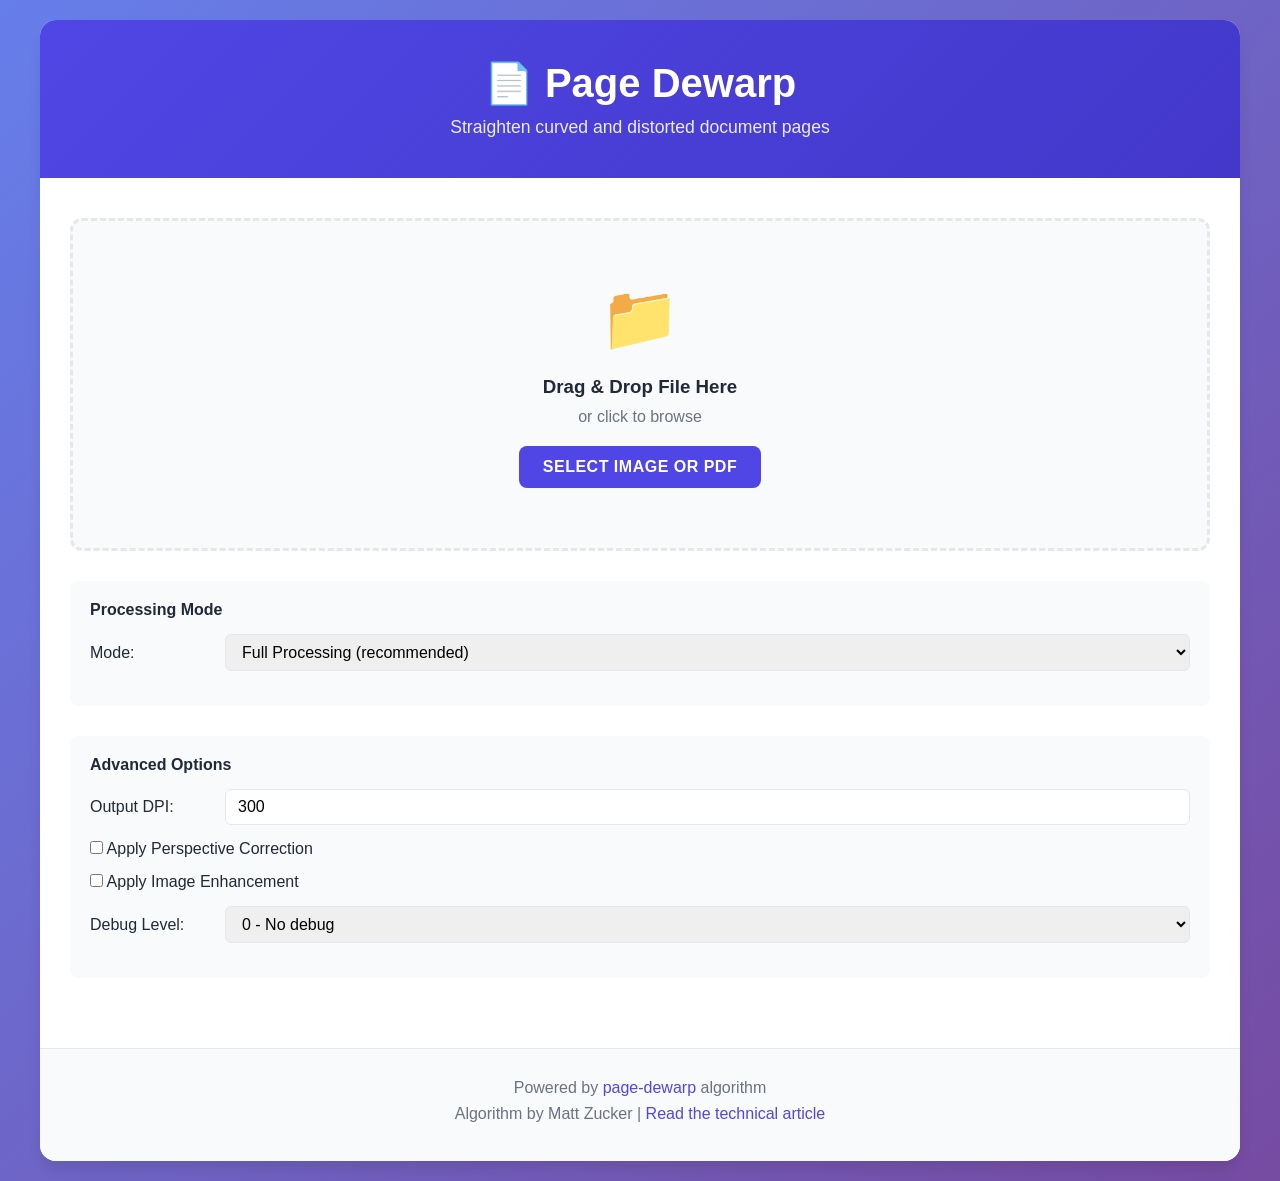
==== frontend/index.html @ a6ec25a1 "feat: add PDF file support - Add PDFConverter module using PyMuPDF for PDF to image conversion - Sup" ====
<!DOCTYPE html>
<html lang="en">
<head>
    <meta charset="UTF-8">
    <meta name="viewport" content="width=device-width, initial-scale=1.0">
    <title>Page Dewarp - Fix Curved Documents</title>
    <link rel="stylesheet" href="style.css">
</head>
<body>
    <div class="container">
        <header>
            <h1>📄 Page Dewarp</h1>
            <p class="subtitle">Straighten curved and distorted document pages</p>
        </header>

        <main>
            <!-- Upload Section -->
            <section class="upload-section">
                <div class="upload-area" id="uploadArea">
                    <div class="upload-icon">📁</div>
                    <h3>Drag & Drop File Here</h3>
                    <p>or click to browse</p>
                    <input type="file" id="fileInput" accept="image/*,application/pdf,.pdf" hidden>
                    <button class="btn btn-primary" onclick="document.getElementById('fileInput').click()">
                        Select Image or PDF
                    </button>
                </div>

                <!-- Processing Mode -->
                <div class="options">
                    <h4>Processing Mode</h4>
                    <div class="option-group">
                        <label for="processingMode">Mode:</label>
                        <select id="processingMode">
                            <option value="dewarp">Dewarp Only (curve correction)</option>
                            <option value="deskew">Deskew Only (tilt correction)</option>
                            <option value="full" selected>Full Processing (recommended)</option>
                        </select>
                    </div>
                </div>

                <!-- Advanced Options -->
                <div class="options">
                    <h4>Advanced Options</h4>
                    <div class="option-group">
                        <label for="dpiInput">Output DPI:</label>
                        <input type="number" id="dpiInput" value="300" min="72" max="600" step="1">
                    </div>
                    <div class="option-group">
                        <label>
                            <input type="checkbox" id="applyPerspective">
                            Apply Perspective Correction
                        </label>
                    </div>
                    <div class="option-group">
                        <label>
                            <input type="checkbox" id="applyEnhancement">
                            Apply Image Enhancement
                        </label>
                    </div>
                    <div class="option-group">
                        <label for="debugLevel">Debug Level:</label>
                        <select id="debugLevel">
                            <option value="0">0 - No debug</option>
                            <option value="1">1 - Basic</option>
                            <option value="2">2 - Detailed</option>
                            <option value="3">3 - Full</option>
                        </select>
                    </div>
                </div>
            </section>

            <!-- Processing Status -->
            <section class="status-section" id="statusSection" style="display: none;">
                <div class="status-card">
                    <div class="spinner"></div>
                    <p id="statusMessage">Processing your image...</p>
                    <div class="progress-bar">
                        <div class="progress-fill" id="progressFill"></div>
                    </div>
                </div>
            </section>

            <!-- Results Section -->
            <section class="results-section" id="resultsSection" style="display: none;">
                <h2>Results</h2>

                <div class="comparison">
                    <div class="image-container">
                        <h3>Original</h3>
                        <div class="image-wrapper">
                            <img id="originalImage" alt="Original Image">
                        </div>
                    </div>

                    <div class="arrow">→</div>

                    <div class="image-container">
                        <h3>Dewarped</h3>
                        <div class="image-wrapper">
                            <img id="dewarpedImage" alt="Dewarped Image">
                        </div>
                    </div>
                </div>

                <div class="result-info">
                    <p><strong>Processing Time:</strong> <span id="processingTime">-</span></p>
                    <p><strong>Task ID:</strong> <span id="taskId">-</span></p>
                </div>

                <div class="actions">
                    <button class="btn btn-success" id="downloadBtn">Download Result</button>
                    <button class="btn btn-secondary" id="newImageBtn">Process Another Image</button>
                </div>
            </section>

            <!-- Error Section -->
            <section class="error-section" id="errorSection" style="display: none;">
                <div class="error-card">
                    <h3>⚠️ Error</h3>
                    <p id="errorMessage"></p>
                    <button class="btn btn-secondary" onclick="resetApp()">Try Again</button>
                </div>
            </section>
        </main>

        <footer>
            <p>Powered by <a href="https://github.com/mzucker/page_dewarp" target="_blank">page-dewarp</a> algorithm</p>
            <p>Algorithm by Matt Zucker | <a href="https://mzucker.github.io/2016/08/15/page-dewarping.html" target="_blank">Read the technical article</a></p>
        </footer>
    </div>

    <script src="app.js"></script>
</body>
</html>
---- frontend/style.css ----
/* Global Styles */
* {
    margin: 0;
    padding: 0;
    box-sizing: border-box;
}

:root {
    --primary-color: #4f46e5;
    --primary-dark: #4338ca;
    --success-color: #10b981;
    --error-color: #ef4444;
    --text-color: #1f2937;
    --text-light: #6b7280;
    --border-color: #e5e7eb;
    --bg-light: #f9fafb;
    --shadow: 0 4px 6px -1px rgba(0, 0, 0, 0.1);
    --shadow-lg: 0 10px 15px -3px rgba(0, 0, 0, 0.1);
}

body {
    font-family: -apple-system, BlinkMacSystemFont, 'Segoe UI', Roboto, Oxygen, Ubuntu, Cantarell, sans-serif;
    background: linear-gradient(135deg, #667eea 0%, #764ba2 100%);
    min-height: 100vh;
    padding: 20px;
    color: var(--text-color);
}

.container {
    max-width: 1200px;
    margin: 0 auto;
    background: white;
    border-radius: 16px;
    box-shadow: var(--shadow-lg);
    overflow: hidden;
}

/* Header */
header {
    background: linear-gradient(135deg, var(--primary-color), var(--primary-dark));
    color: white;
    padding: 40px 30px;
    text-align: center;
}

header h1 {
    font-size: 2.5rem;
    margin-bottom: 10px;
    font-weight: 700;
}

.subtitle {
    font-size: 1.1rem;
    opacity: 0.9;
}

/* Main Content */
main {
    padding: 40px 30px;
}

/* Upload Section */
.upload-section {
    margin-bottom: 30px;
}

.upload-area {
    border: 3px dashed var(--border-color);
    border-radius: 12px;
    padding: 60px 20px;
    text-align: center;
    background: var(--bg-light);
    transition: all 0.3s ease;
    cursor: pointer;
}

.upload-area:hover,
.upload-area.drag-over {
    border-color: var(--primary-color);
    background: #eef2ff;
    transform: translateY(-2px);
}

.upload-icon {
    font-size: 4rem;
    margin-bottom: 20px;
}

.upload-area h3 {
    color: var(--text-color);
    margin-bottom: 10px;
}

.upload-area p {
    color: var(--text-light);
    margin-bottom: 20px;
}

/* Options */
.options {
    margin-top: 30px;
    padding: 20px;
    background: var(--bg-light);
    border-radius: 8px;
}

.options h4 {
    margin-bottom: 15px;
    color: var(--text-color);
}

.option-group {
    display: flex;
    align-items: center;
    margin-bottom: 15px;
    gap: 15px;
}

.option-group label {
    min-width: 120px;
    font-weight: 500;
}

.option-group input,
.option-group select {
    flex: 1;
    padding: 8px 12px;
    border: 1px solid var(--border-color);
    border-radius: 6px;
    font-size: 1rem;
}

/* Buttons */
.btn {
    padding: 12px 24px;
    border: none;
    border-radius: 8px;
    font-size: 1rem;
    font-weight: 600;
    cursor: pointer;
    transition: all 0.3s ease;
    text-transform: uppercase;
    letter-spacing: 0.5px;
}

.btn-primary {
    background: var(--primary-color);
    color: white;
}

.btn-primary:hover {
    background: var(--primary-dark);
    transform: translateY(-2px);
    box-shadow: var(--shadow);
}

.btn-success {
    background: var(--success-color);
    color: white;
}

.btn-success:hover {
    background: #059669;
    transform: translateY(-2px);
}

.btn-secondary {
    background: var(--text-light);
    color: white;
}

.btn-secondary:hover {
    background: var(--text-color);
}

/* Status Section */
.status-section {
    text-align: center;
    padding: 40px 20px;
}

.status-card {
    max-width: 400px;
    margin: 0 auto;
}

.spinner {
    width: 60px;
    height: 60px;
    border: 4px solid var(--border-color);
    border-top-color: var(--primary-color);
    border-radius: 50%;
    animation: spin 1s linear infinite;
    margin: 0 auto 20px;
}

@keyframes spin {
    to { transform: rotate(360deg); }
}

#statusMessage {
    font-size: 1.1rem;
    color: var(--text-color);
    margin-bottom: 20px;
}

.progress-bar {
    width: 100%;
    height: 8px;
    background: var(--border-color);
    border-radius: 4px;
    overflow: hidden;
}

.progress-fill {
    height: 100%;
    background: var(--primary-color);
    width: 0%;
    transition: width 0.3s ease;
    animation: progress 2s ease-in-out infinite;
}

@keyframes progress {
    0% { width: 0%; }
    50% { width: 70%; }
    100% { width: 100%; }
}

/* Results Section */
.results-section {
    animation: fadeIn 0.5s ease;
}

@keyframes fadeIn {
    from { opacity: 0; transform: translateY(20px); }
    to { opacity: 1; transform: translateY(0); }
}

.results-section h2 {
    margin-bottom: 30px;
    text-align: center;
    color: var(--text-color);
}

.comparison {
    display: grid;
    grid-template-columns: 1fr auto 1fr;
    gap: 20px;
    align-items: center;
    margin-bottom: 30px;
}

.arrow {
    font-size: 2rem;
    color: var(--primary-color);
    font-weight: bold;
}

.image-container h3 {
    margin-bottom: 15px;
    color: var(--text-color);
    text-align: center;
}

.image-wrapper {
    border: 2px solid var(--border-color);
    border-radius: 8px;
    padding: 10px;
    background: white;
    box-shadow: var(--shadow);
}

.image-wrapper img {
    width: 100%;
    height: auto;
    display: block;
    border-radius: 4px;
}

.result-info {
    background: var(--bg-light);
    padding: 20px;
    border-radius: 8px;
    margin-bottom: 20px;
}

.result-info p {
    margin-bottom: 10px;
}

.actions {
    display: flex;
    gap: 15px;
    justify-content: center;
}

/* Error Section */
.error-section {
    text-align: center;
    padding: 40px 20px;
}

.error-card {
    max-width: 500px;
    margin: 0 auto;
    padding: 30px;
    background: #fef2f2;
    border: 2px solid var(--error-color);
    border-radius: 12px;
}

.error-card h3 {
    color: var(--error-color);
    margin-bottom: 15px;
}

.error-card p {
    color: var(--text-color);
    margin-bottom: 20px;
}

/* Footer */
footer {
    background: var(--bg-light);
    padding: 30px;
    text-align: center;
    color: var(--text-light);
    border-top: 1px solid var(--border-color);
}

footer p {
    margin-bottom: 8px;
}

footer a {
    color: var(--primary-color);
    text-decoration: none;
}

footer a:hover {
    text-decoration: underline;
}

/* Responsive Design */
@media (max-width: 768px) {
    header h1 {
        font-size: 2rem;
    }

    .comparison {
        grid-template-columns: 1fr;
        gap: 30px;
    }

    .arrow {
        transform: rotate(90deg);
    }

    .actions {
        flex-direction: column;
    }

    .btn {
        width: 100%;
    }

    .option-group {
        flex-direction: column;
        align-items: flex-start;
    }

    .option-group label {
        min-width: auto;
    }

    .option-group input,
    .option-group select {
        width: 100%;
    }
}
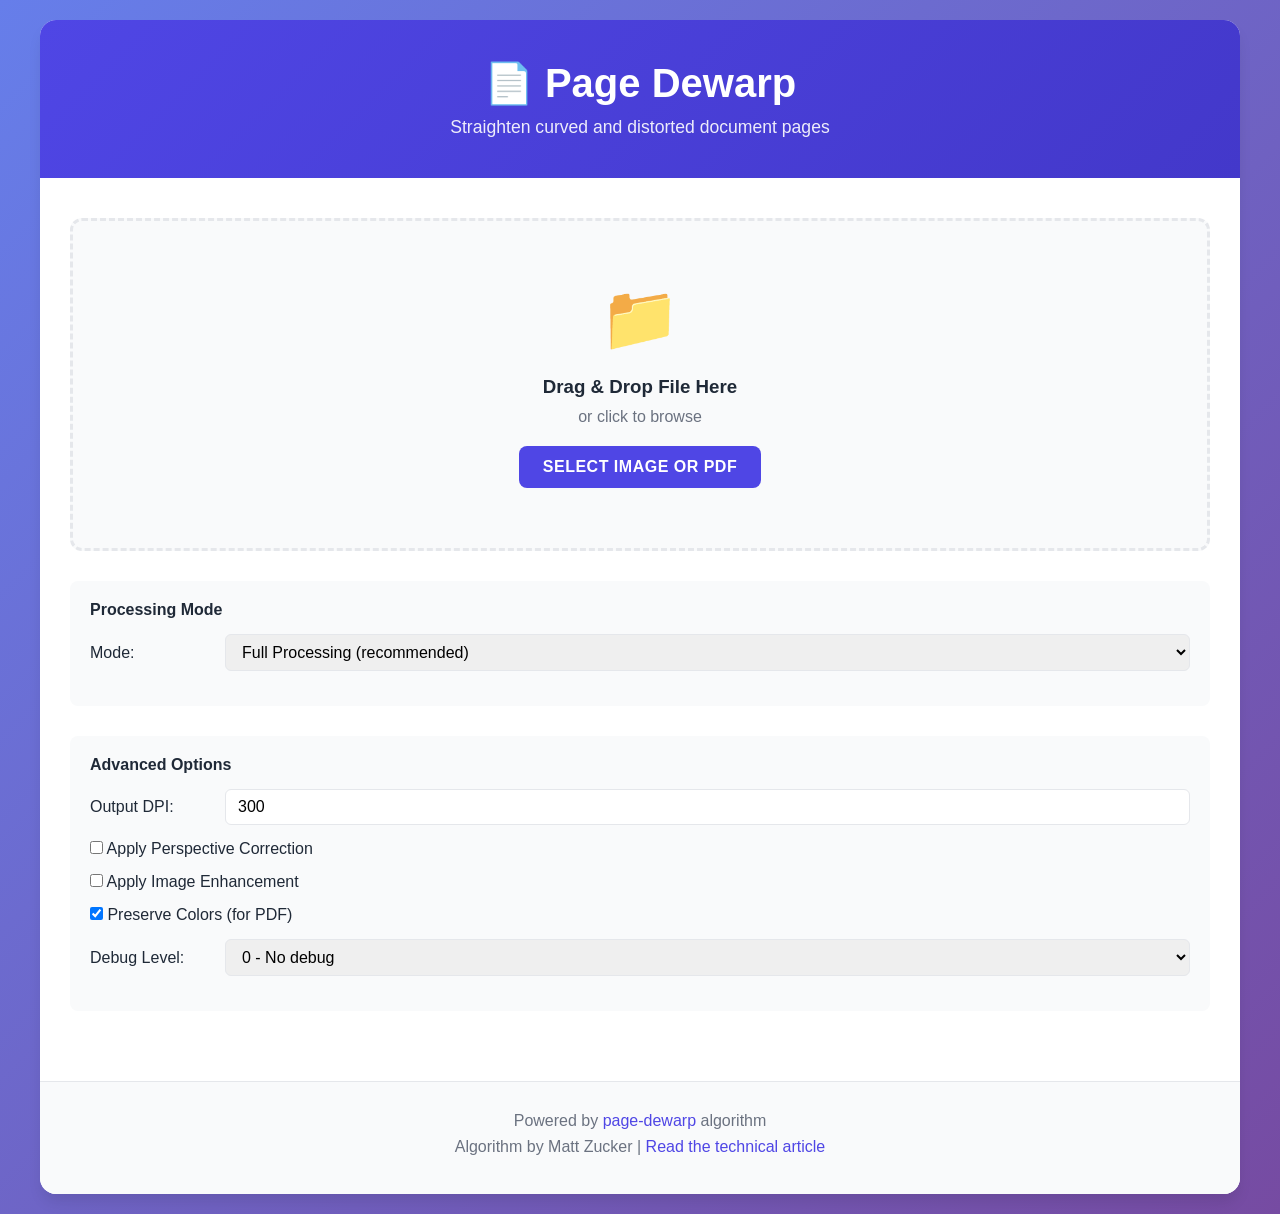
==== commit 8a64db98: "feat: add multi-page PDF processing with color preservation - Add PDFProcessor module for processing" ====
--- a/frontend/index.html
+++ b/frontend/index.html
@@ -56,6 +56,12 @@
                         <label>
                             <input type="checkbox" id="applyEnhancement">
                             Apply Image Enhancement
+                        </label>
+                    </div>
+                    <div class="option-group">
+                        <label>
+                            <input type="checkbox" id="preserveColor" checked>
+                            Preserve Colors (for PDF)
                         </label>
                     </div>
                     <div class="option-group">
@@ -130,6 +136,6 @@
         </footer>
     </div>
 
-    <script src="app.js"></script>
+    <script src="app.js?v=4"></script>
 </body>
 </html>
